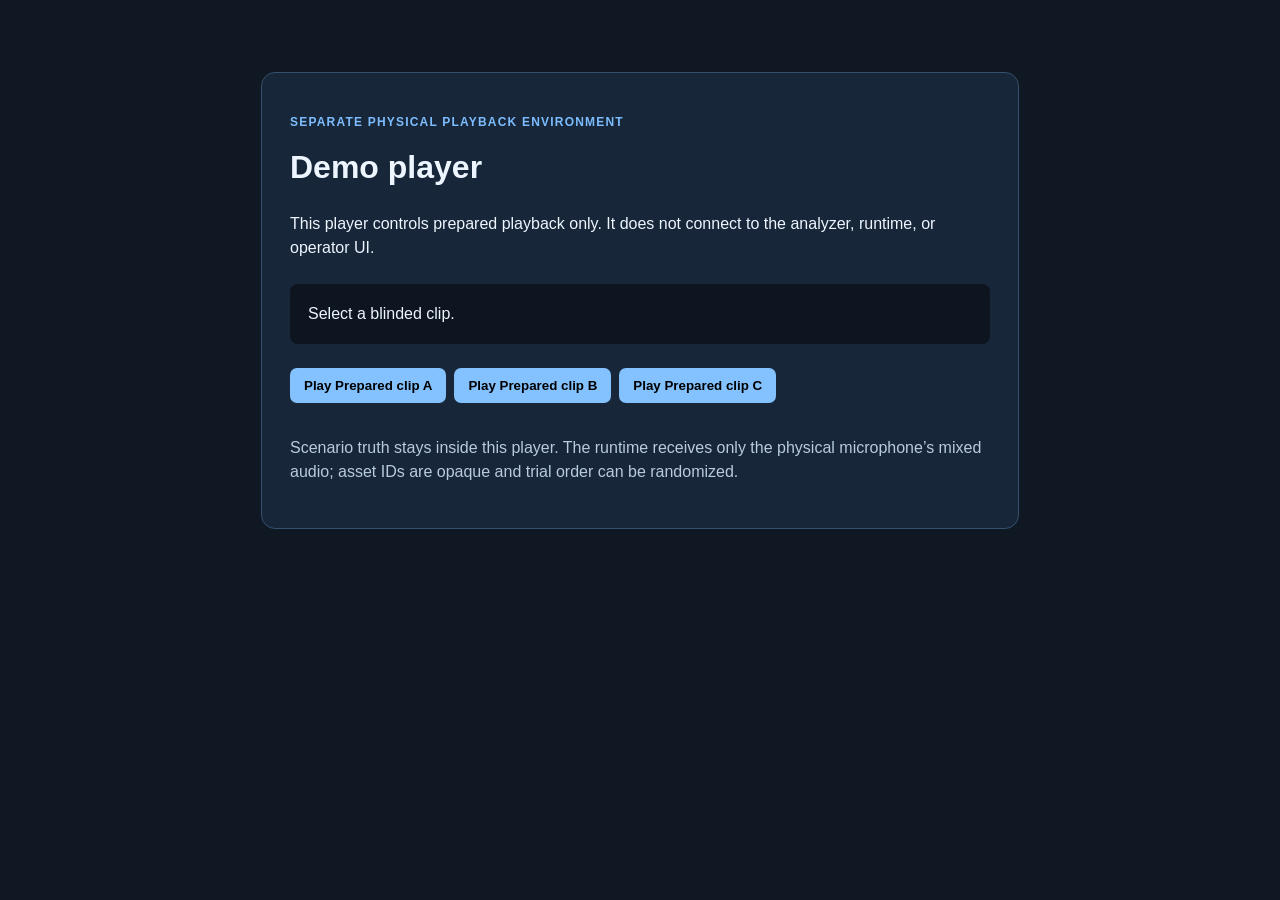
==== demo_player/index.html @ 33a68e15 "Add PA operator UI and isolated demo player" ====
<!doctype html><html lang="en"><meta charset="utf-8"><meta name="viewport" content="width=device-width,initial-scale=1"><title>PA Demo Player</title><link rel="stylesheet" href="./player.css"><body><main><p class="eyebrow">SEPARATE PHYSICAL PLAYBACK ENVIRONMENT</p><h1>Demo player</h1><p>This player controls prepared playback only. It does not connect to the analyzer, runtime, or operator UI.</p><div id="now-playing">Select a blinded clip.</div><div id="clips"></div><p class="notice">Scenario truth stays inside this player. The runtime receives only the physical microphone’s mixed audio; asset IDs are opaque and trial order can be randomized.</p></main><script type="module" src="./player.js"></script></body></html>
---- demo_player/player.css ----
body{margin:0;background:#101923;color:#edf5ff;font:16px/1.5 Segoe UI,sans-serif}main{max-width:700px;margin:8vh auto;padding:28px;background:#172638;border:1px solid #35506d;border-radius:14px}.eyebrow{color:#7dbdff;font-weight:700;letter-spacing:.1em;font-size:.75rem}h1{margin-top:0}#now-playing{margin:24px 0;padding:18px;background:#0c1520;border-radius:8px}button{margin:0 8px 8px 0;padding:10px 14px;background:#83c2ff;border:0;border-radius:7px;font-weight:700}.notice{margin-top:25px;color:#b8cbdf}
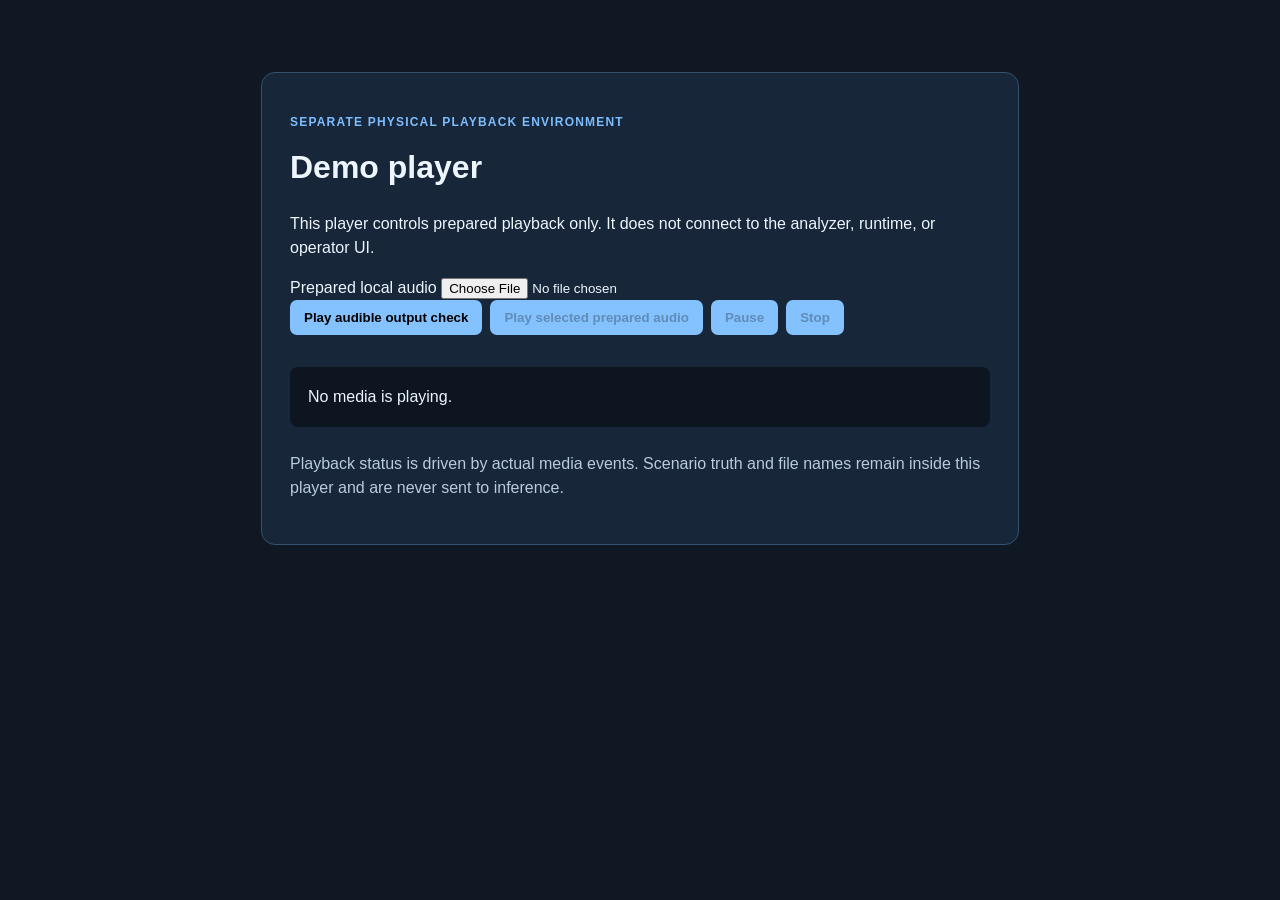
==== commit acd61d31: "Correct UI confidence and demo playback" ====
--- a/demo_player/index.html
+++ b/demo_player/index.html
@@ -1 +1 @@
-<!doctype html><html lang="en"><meta charset="utf-8"><meta name="viewport" content="width=device-width,initial-scale=1"><title>PA Demo Player</title><link rel="stylesheet" href="./player.css"><body><main><p class="eyebrow">SEPARATE PHYSICAL PLAYBACK ENVIRONMENT</p><h1>Demo player</h1><p>This player controls prepared playback only. It does not connect to the analyzer, runtime, or operator UI.</p><div id="now-playing">Select a blinded clip.</div><div id="clips"></div><p class="notice">Scenario truth stays inside this player. The runtime receives only the physical microphone’s mixed audio; asset IDs are opaque and trial order can be randomized.</p></main><script type="module" src="./player.js"></script></body></html>
+<!doctype html><html lang="en"><meta charset="utf-8"><meta name="viewport" content="width=device-width,initial-scale=1"><title>PA Demo Player</title><link rel="stylesheet" href="./player.css"><body><main><p class="eyebrow">SEPARATE PHYSICAL PLAYBACK ENVIRONMENT</p><h1>Demo player</h1><p>This player controls prepared playback only. It does not connect to the analyzer, runtime, or operator UI.</p><label>Prepared local audio <input id="audio-file" type="file" accept="audio/*"></label><div id="clips"><button id="play-probe">Play audible output check</button><button id="play-selected" disabled>Play selected prepared audio</button><button id="pause" disabled>Pause</button><button id="stop" disabled>Stop</button></div><audio id="media" preload="auto"></audio><div id="now-playing" role="status">No media is playing.</div><p class="notice">Playback status is driven by actual media events. Scenario truth and file names remain inside this player and are never sent to inference.</p></main><script type="module" src="./player.js"></script></body></html>
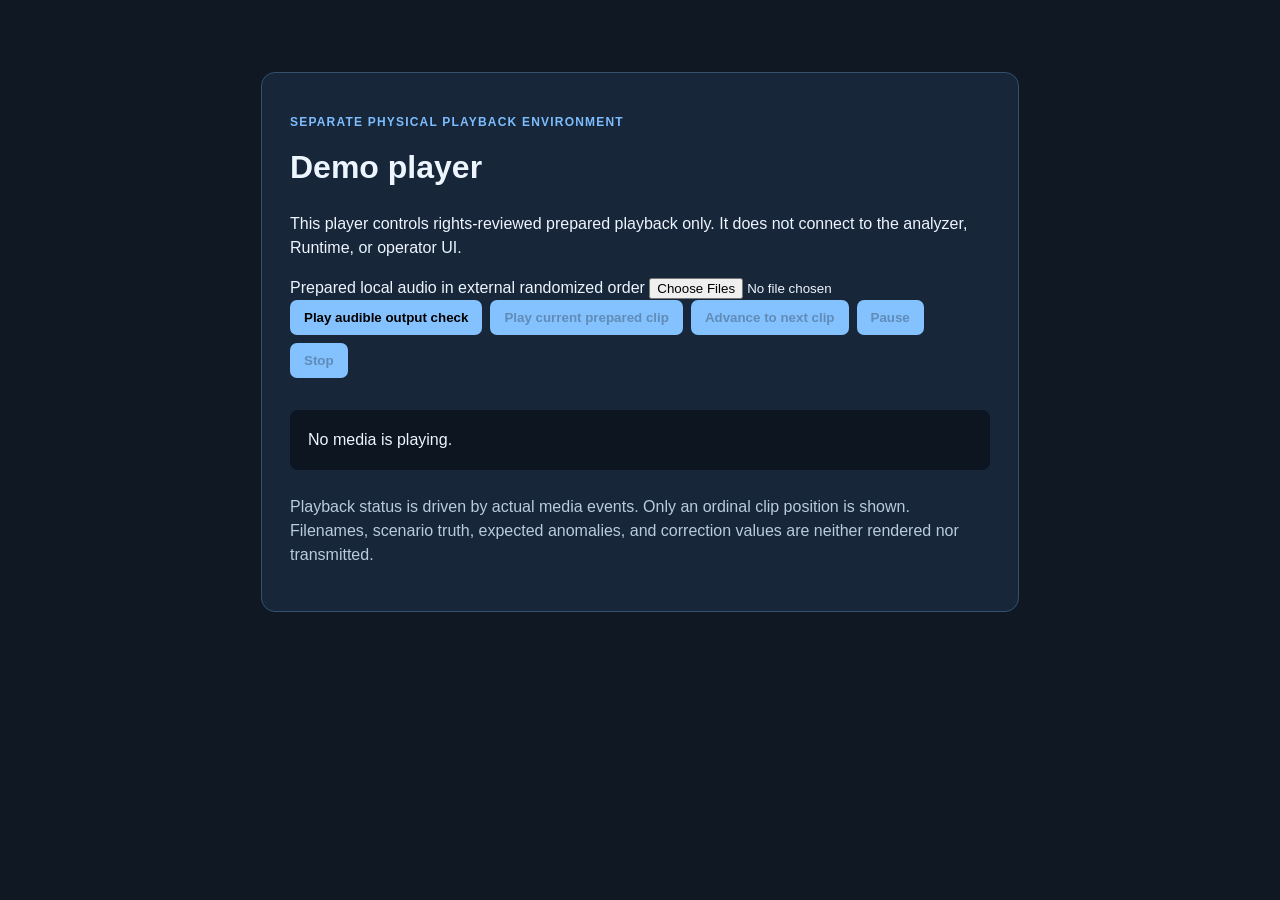
==== commit abb5229a: "Complete runtime-integrated MVP operator UI" ====
--- a/demo_player/index.html
+++ b/demo_player/index.html
@@ -1 +1 @@
-<!doctype html><html lang="en"><meta charset="utf-8"><meta name="viewport" content="width=device-width,initial-scale=1"><title>PA Demo Player</title><link rel="stylesheet" href="./player.css"><body><main><p class="eyebrow">SEPARATE PHYSICAL PLAYBACK ENVIRONMENT</p><h1>Demo player</h1><p>This player controls prepared playback only. It does not connect to the analyzer, runtime, or operator UI.</p><label>Prepared local audio <input id="audio-file" type="file" accept="audio/*"></label><div id="clips"><button id="play-probe">Play audible output check</button><button id="play-selected" disabled>Play selected prepared audio</button><button id="pause" disabled>Pause</button><button id="stop" disabled>Stop</button></div><audio id="media" preload="auto"></audio><div id="now-playing" role="status">No media is playing.</div><p class="notice">Playback status is driven by actual media events. Scenario truth and file names remain inside this player and are never sent to inference.</p></main><script type="module" src="./player.js"></script></body></html>
+<!doctype html><html lang="en"><meta charset="utf-8"><meta name="viewport" content="width=device-width,initial-scale=1"><title>PA Demo Player</title><link rel="stylesheet" href="./player.css"><body><main><p class="eyebrow">SEPARATE PHYSICAL PLAYBACK ENVIRONMENT</p><h1>Demo player</h1><p>This player controls rights-reviewed prepared playback only. It does not connect to the analyzer, Runtime, or operator UI.</p><label>Prepared local audio in external randomized order <input id="audio-file" type="file" accept="audio/*" multiple></label><div id="clips"><button id="play-probe">Play audible output check</button><button id="play-selected" disabled>Play current prepared clip</button><button id="next-selected" disabled>Advance to next clip</button><button id="pause" disabled>Pause</button><button id="stop" disabled>Stop</button></div><audio id="media" preload="auto"></audio><div id="now-playing" role="status">No media is playing.</div><p class="notice">Playback status is driven by actual media events. Only an ordinal clip position is shown. Filenames, scenario truth, expected anomalies, and correction values are neither rendered nor transmitted.</p></main><script type="module" src="./player.js"></script></body></html>
